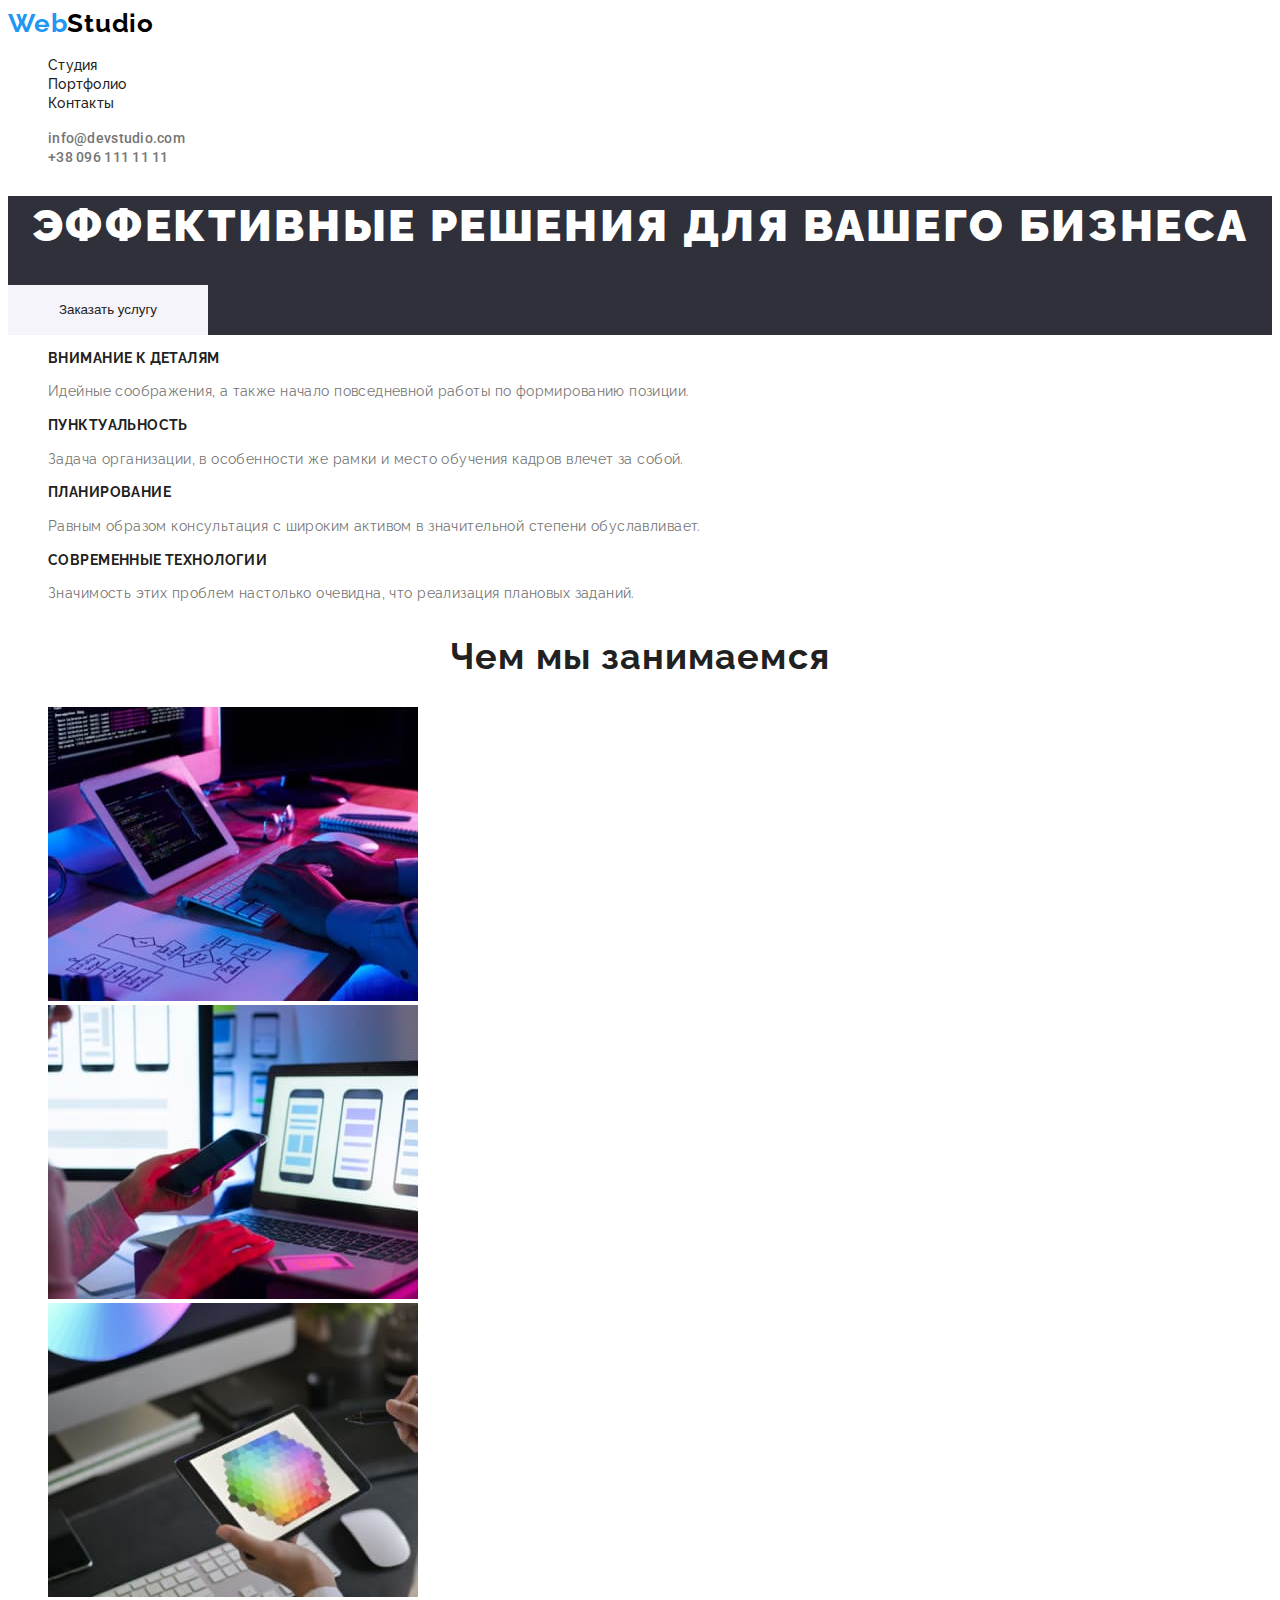
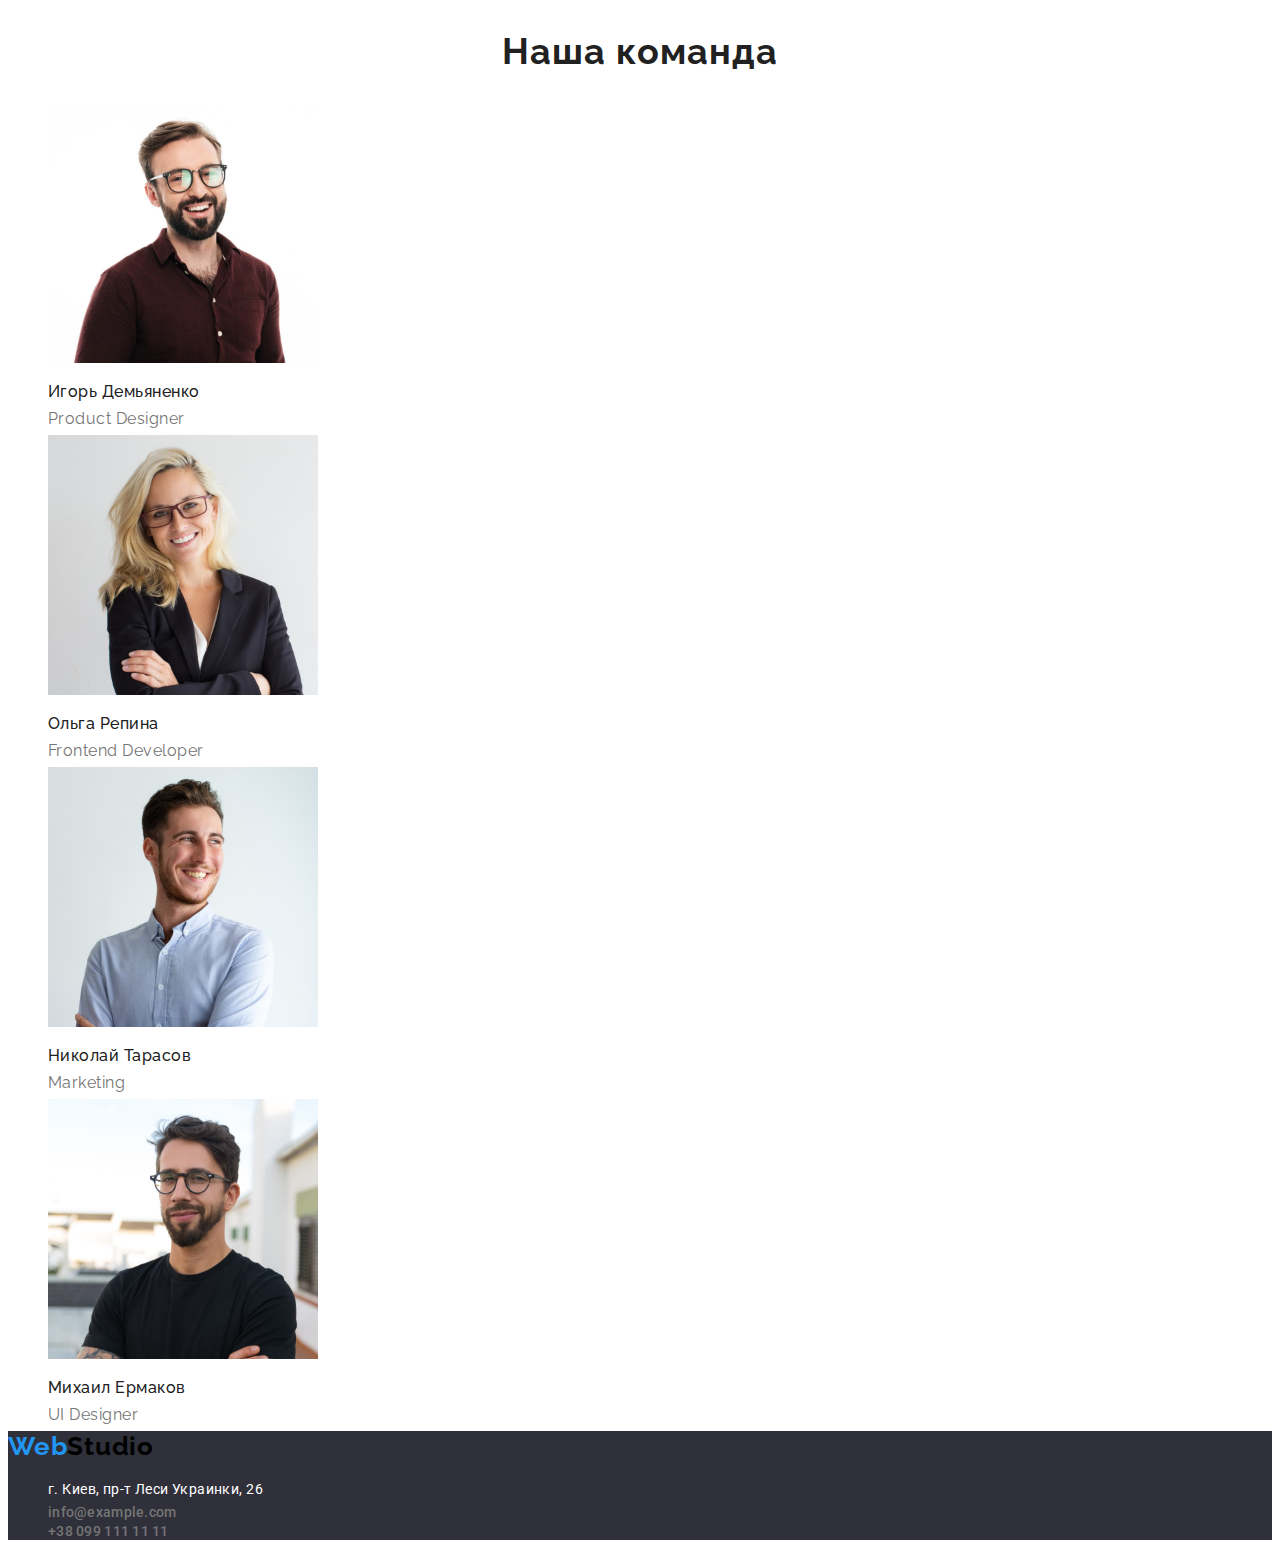
==== index.html @ 4fea5df1 "Add files via upload" ====
<!DOCTYPE html>
<html lang="ru">
<head>
    <meta charset="UTF-8">
    <meta http-equiv="X-UA-Compatible" content="IE=edge">
    <meta name="viewport" content="width=device-width, initial-scale=1.0">
    <link rel="stylesheet" href="./css/styles.css">
    <link rel="preconnect" href="https://fonts.googleapis.com">
<link rel="preconnect" href="https://fonts.gstatic.com" crossorigin>
<link href="https://fonts.googleapis.com/css2?family=Raleway:wght@700&family=Roboto:wght@400;500;700;900&display=swap" rel="stylesheet">
    <title>WebStudio</title>
</head>
<body>
    <header class="header">
        <nav class="header-nav">
            <a class="Link-logo link" href="" lang="en">
            <span class="logo-web">Web</span><span class="logo-studio">Studio</span></a>
            <ul class="header-list list">
                <li class="header-item"><a href="index.html" class="header-link link">Студия</a></li>
                <li class="header-item"><a href="portfilio.html" class="header-link link">Портфолио</a></li>
                <li class="header-item"><a href="#contacts" class="header-link link">Контакты</a></li>
            </ul>
        </nav>
        <ul class="contacts-list list">
            <li><a href="mailto:info@devstudio.com" class="mail link">info@devstudio.com</a></li>
            <li><a href="tel:+38 0961111111" class="tel link">+38 096 111 11 11</a></li>
        </ul>
    </header>
    <main>
        <!--Секция заказать услуги-->
        <section class="services">
            <h1 class="services-title">Эффективные решения для вашего бизнеса</h1>
            <button type="button" class="header-btn">Заказать услугу</button>
        </section>
        <!--Преимущества-->
        <section class="advantages">
            <h2 class="advantages-sicret-title">Наши преимущества</h2>
        <ul class="advantages-list list">
            <li><h3 class="advantages-title-list">Внимание к деталям</h3>
            <p class="text-after-title">Идейные соображения, а также начало повседневной работы по формированию позиции.
            </p>
            </li>
            <li><h3 class="advantages-title-list">Пунктуальность</h3>
            <p class="text-after-title">Задача организации, в особенности же рамки и место обучения кадров влечет за собой.</p>
            </li>
            <li><h3 class="advantages-title-list">Планирование</h3>
            <p class="text-after-title">Равным образом консультация с широким активом в значительной степени обуславливает.</p>
            </li>
            <li><h3 class="advantages-title-list">Современные технологии</h3>
            <p class="text-after-title">Значимость этих проблем настолько очевидна, что реализация плановых заданий.</p>
            </li>
        </ul>
        </section>
        <!---Чем мы занимаемся-->
        <section class="our-work">
            <h2 class="our-work-title">Чем мы занимаемся</h2>
            <ul class="our-work-list list">
                <li><img src="./img/What_are_we_duing-img1.jpg" alt="Разроботка структуры сайта" width="370" height="294" /></li>
                <li><img src="./img/What_are_we_duing-img2.jpg" alt="Настройка адаптивой загрузки" width="370"height="294" /></li>
                <li><img src="./img/What_are_we_duing-img3.jpg" alt="Работа дизайнера" width="370"height="294" /></li>
            </ul>
        </section>
        <!--Наша команда-->
        <section class="our-team">
            <h2 class="our-team-title">Наша команда</h2>
            <ul class="our-team-list list">
                <li>
                    <img src="./img/our_team-1.jpg" alt="Игорь Демьяненко" width="270" height="260">
                    <h3 class="our-team-name">Игорь Демьяненко</h3>
                    <p lang="en" class="text-after-name">Product Designer</p>
                </li>
                <li>
                    <img src="./img/our_team-2.jpg" alt="Ольга Репина"width="270" height="260">
                    <h3 class="our-team-name">Ольга Репина</h3>
                    <p lang="en" class="text-after-name">Frontend Developer</p>
                </li>
                <li>
                    <img src="./img/our_team-3.jpg" alt="Николай Тарасов"width="270" height="260">
                    <h3 class="our-team-name">Николай Тарасов</h3>
                    <p lang="en" class="text-after-name">Marketing</p>
                </li>
                <li>
                    <img src="./img/our_team-4.jpg" alt="Михаил Ермаков"width="270" height="260">
                    <h3 class="our-team-name">Михаил Ермаков</h3>
                    <p lang="en" class="text-after-name">UI Designer</p>
                </li>
            </ul>
        </section>
    </main>
    <footer class="footer">
        <a class="Link-logo link" href="" lang="en">
        <span class="logo-web">Web</span><span class="logo-studio">Studio</span></a>
        <address>
            <a name="contacts"></a>
            <ul class="footer-list list">
                <li><a href="https://www.google.com/maps/place/%D0%B1%D1%83%D0%BB.+%D0%9B%D0%B5%D1%81%D0%B8+%D0%A3%D0%BA%D1%80%D0%B0%D0%B8%D0%BD%D0%BA%D0%B8,+26,+%D0%9A%D0%B8%D0%B5%D0%B2,+02000/@50.4265807,30.5383858,17z/data=!3m1!4b1!4m5!3m4!1s0x40d4cf0e033ecbe9:0x57a4dffefec77da0!8m2!3d50.4265807!4d30.5383858" target="_blank" rel="noopener noreferrer nofollow" class="address link">г. Киев, пр-т Леси Украинки, 26</a></li>
                <li><a href="mailto:info@example.com" class="mail link">info@example.com</a></li>
                <li><a href="tel:+380991111111" class="tel link">+38 099 111 11 11</a></li>
            </ul>
        </address>
    </footer>
    
</body>
</html>
---- css/styles.css ----
:root {
--accent-color: #2196F3;

}


body {
    color:#212121;
    font-family: 'Raleway', sans-serif;
}

.list {
    list-style: none;
}

.link {
    text-decoration: none;
}

/* ---------------------------------HEADER--------------------------*/

.Link-logo {
font-weight: 700;
font-size: 26px;
line-height: 1.20;
letter-spacing: 0.03em;
}

.logo-web {
color: #2196F3; 
}

.logo-studio {
color: #000000;
}

.header-item {
    color: #212121;
}
.header-link {
color: inherit;
font-weight: 500;
font-size: 14px;
line-height:1.10;
letter-spacing: 0.02em
}

.header-link:hover,
.header-link:focus {
color: var(--accent-color)
}

.mail {
font-family: 'Roboto';
font-style: normal;
font-weight: 500;
font-size: 14px;
line-height: 1.10;
letter-spacing: 0.02em;
color: #757575;   
}

.mail:hover,
.mail:focus {
color: var(--accent-color)
}

.tel {
font-family: 'Roboto';
font-style: normal;
font-weight: 500;
font-size: 14px;
line-height: 1.10;
letter-spacing: 0.02em;
color: #757575;
}

.tel:hover,
.tel:focus {
color: var(--accent-color)
}

/* ----------------------Секция заказать услуги---------------- */
.services {
background-color: #2F303A;;
}

.services-title {
font-weight: 900;
font-size: 44px;
line-height: 1.36;
text-align: center;
letter-spacing: 0.06em;
text-transform: uppercase;
color: #FFFFFF;
}
.header-btn {
color: #212121;
background-color: #F5F4FA;
width: 200px;
height: 50px;
cursor: pointer;
border: none;
}

.header-btn:hover {
color: #FFFFFF;
background-color: #2196F3;
}

/* ----------------------------Преимущества-------------------- */

.advantages-sicret-title {
position: absolute;
white-space: nowrap;
width: 1px;
height: 1px;
overflow: hidden;
border: 0;
padding: 0;
clip: rect(0 0 0 0);
clip-path: inset(50%);
margin: -1px;
}
.advantages-title-list {
font-weight: 700;
font-size: 14px;
line-height: 1.10;
letter-spacing: 0.03em;
text-transform: uppercase;
color: #212121;
}
.text-after-title {
font-weight: 400;
font-size: 14px;
line-height: 1.70;
letter-spacing: 0.03em;
color: #757575;
}

/* -------------------------Чем мы занимаемся---------------- */

.our-work-title {
font-weight: 700;
font-size: 36px;
line-height: 1.16;
text-align: center;
letter-spacing: 0.03em;
color: #212121;    
}

/* ---------------------------Наша команда----------------------- */

.our-team-title {
font-weight: 700;
font-size: 36px;
line-height: 1.16;
text-align: center;
letter-spacing: 0.03em;
color: #212121;
}

.our-team-name {
font-weight: 500;
font-size: 16px;
line-height: 1.18;
/* text-align: center; */
letter-spacing: 0.03em;
color: #212121;
}
.text-after-name {
font-weight: 400;
font-size: 16px;
line-height: 1.18px;
/* text-align: center; */
letter-spacing: 0.03em;
color: #757575;
}

/* ---------------------------------FOOTER-------------------- */

.footer {
background-color:#2F303A;
}

.address {
font-family: 'Roboto';
font-style: normal;
font-weight: 400;
font-size: 14px;
line-height: 1.70;
letter-spacing: 0.03em;
color: #FFFFFF;
}

/* -----------------------------2page PORTFOLIO--------------- */

/* -----------------------------portfilio-nav----------------- */

.nav-btn {
font-family: 'Roboto';
font-style: normal;
font-weight: 500;
font-size: 16px;
line-height: 1.60;
letter-spacing: 0.03em;
color: #212121;
background-color: #F5F4FA;
cursor: pointer;
border: none;
}

.nav-btn:hover,
.nav-btn:focus {
color: #FFFFFF;
background-color: #2196F3;    
}

/* ---------------------------------POSTERS----------------- */

.posters-title {
font-weight: 700;
font-size: 18px;
line-height: 2.00;
letter-spacing: 0.06em;
color: #212121;
}
.text-ander-img {
font-family: 'Roboto';
font-style: normal;
font-weight: 400;
font-size: 16px;
line-height: 1.18;
letter-spacing: 0.03em;
color: #757575;
}
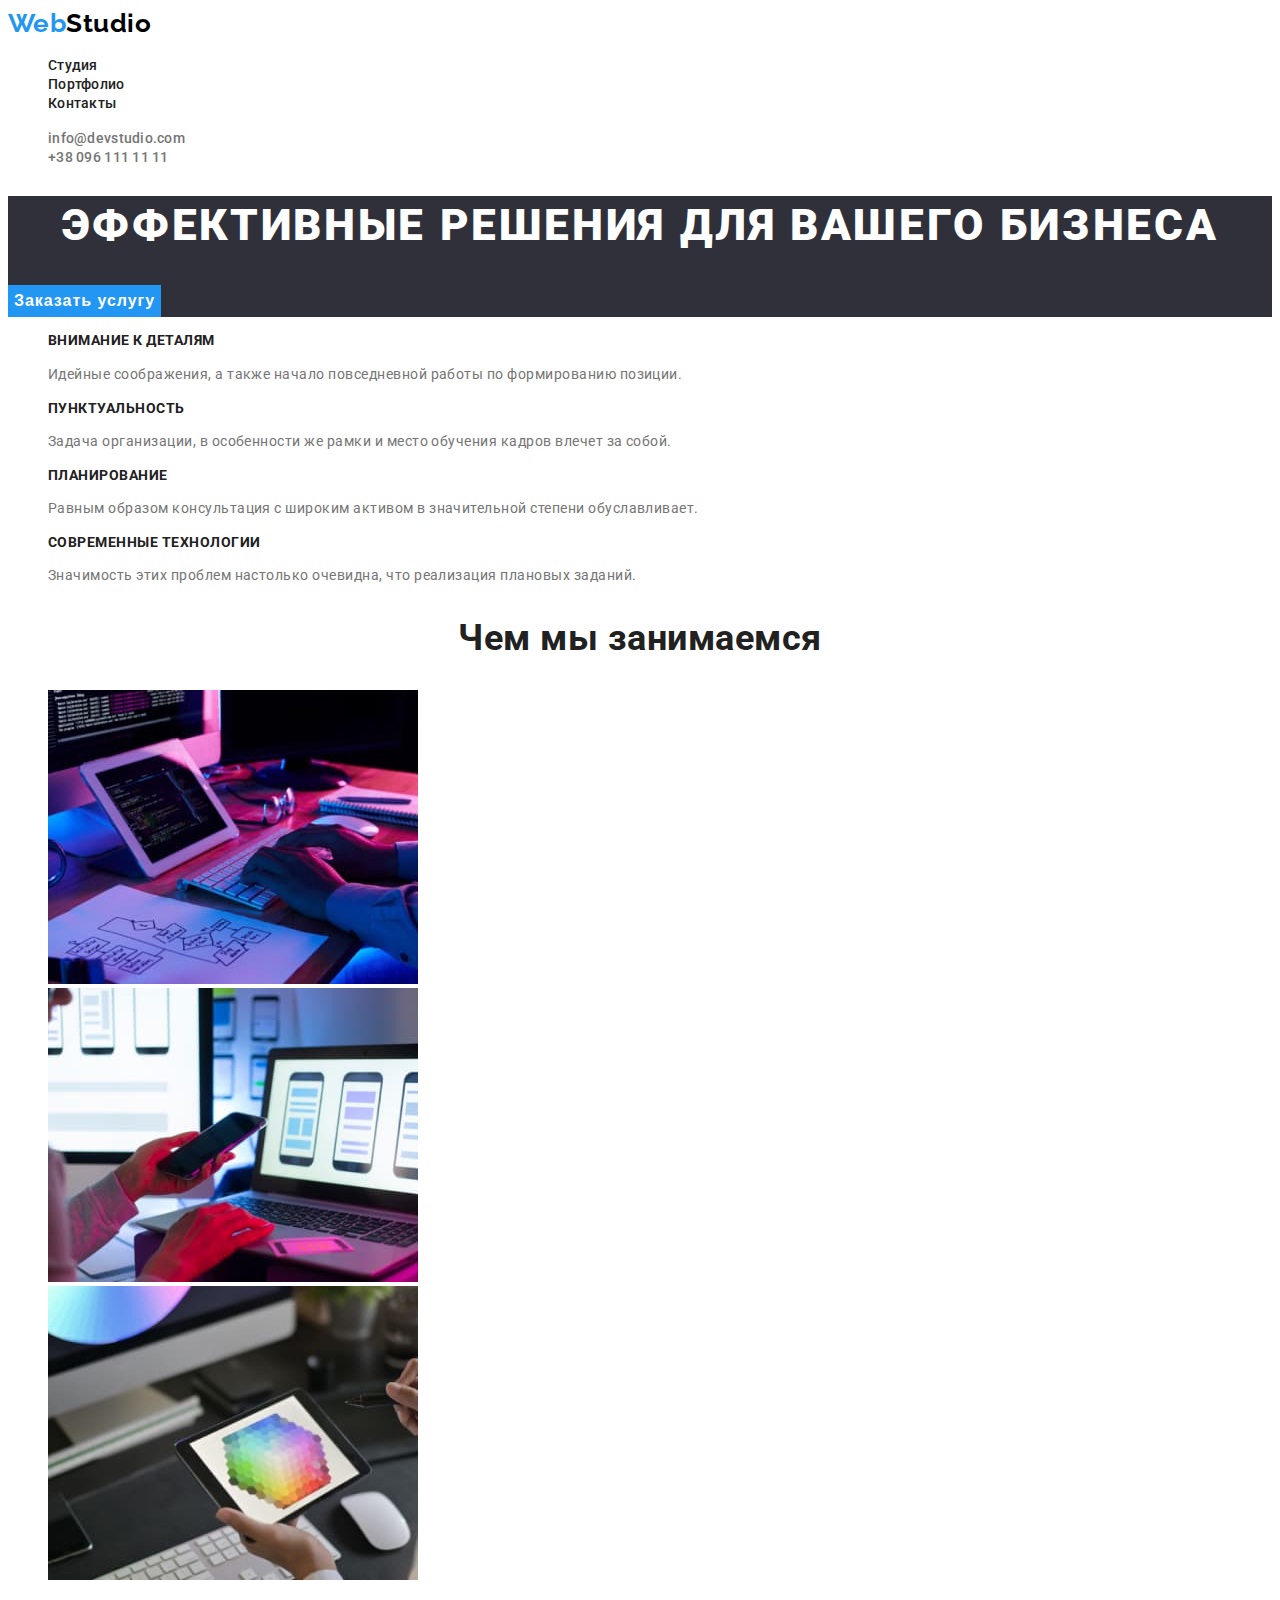
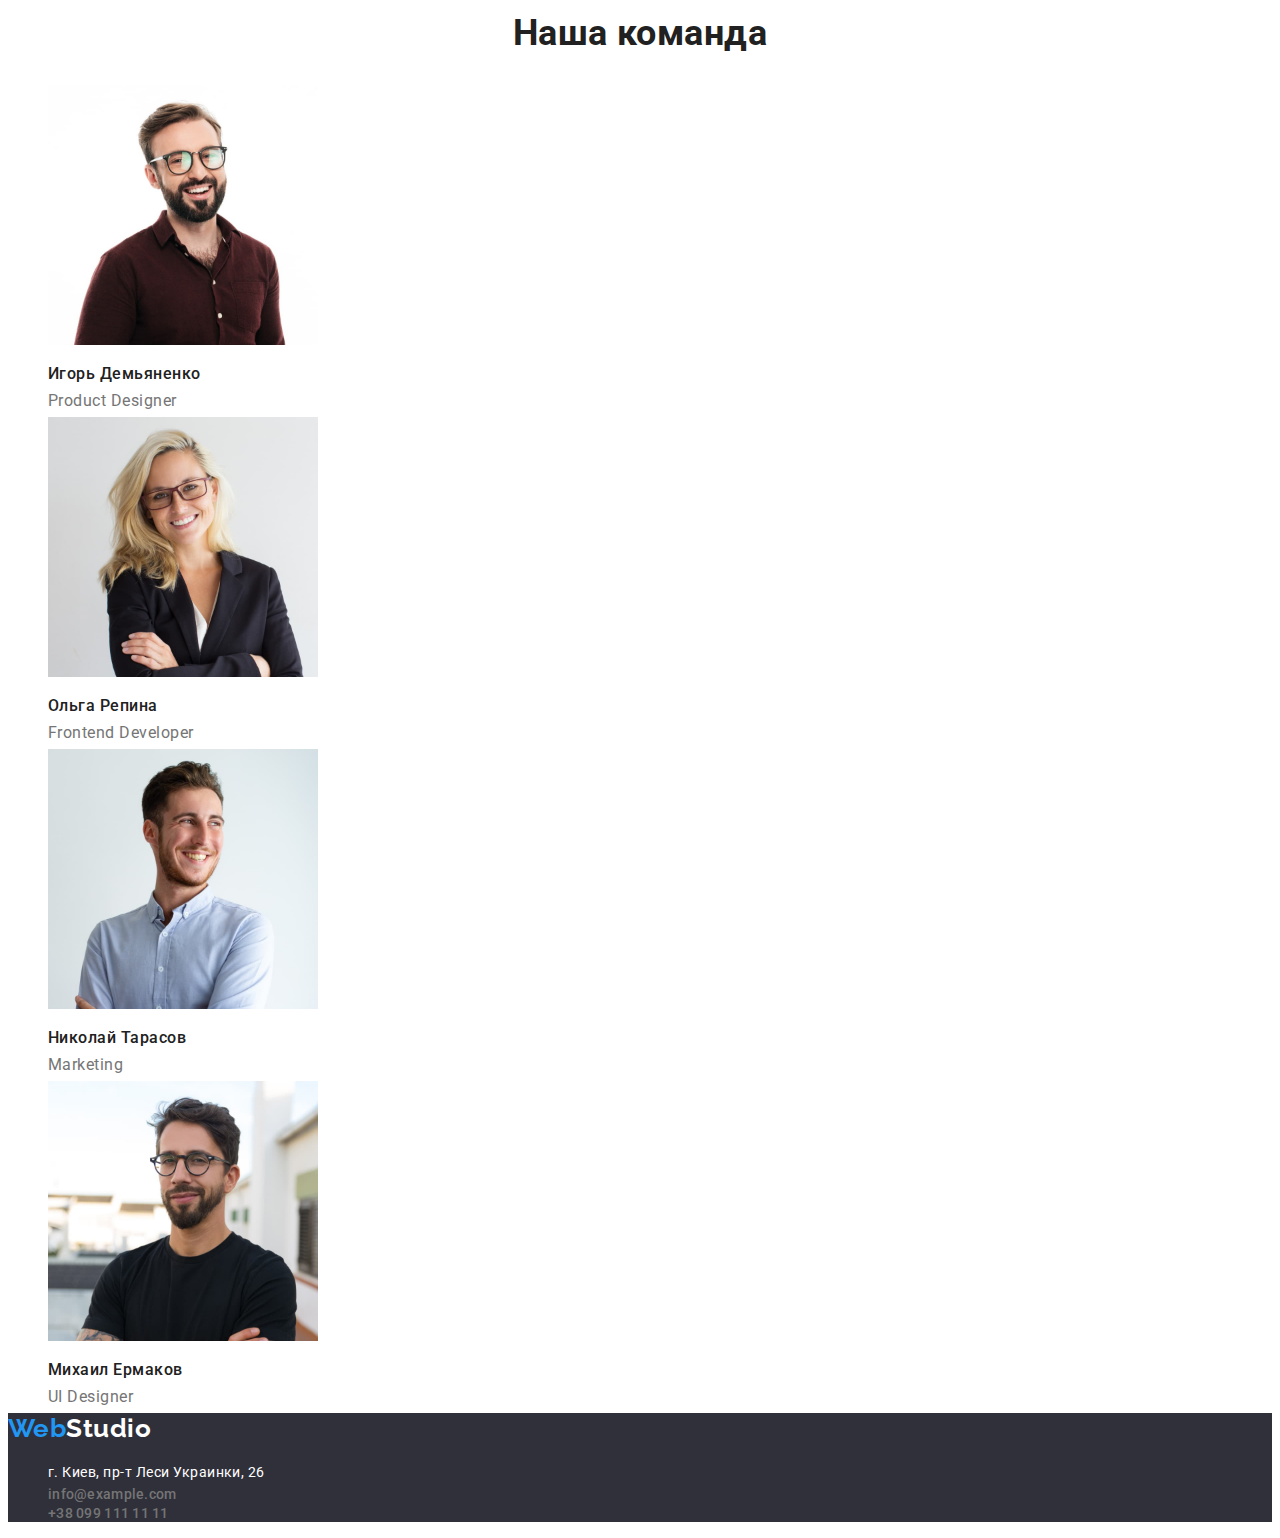
==== commit 87452b37: "Add files via upload" ====
--- a/index.html
+++ b/index.html
@@ -6,31 +6,31 @@
     <meta name="viewport" content="width=device-width, initial-scale=1.0">
     <link rel="stylesheet" href="./css/styles.css">
     <link rel="preconnect" href="https://fonts.googleapis.com">
-<link rel="preconnect" href="https://fonts.gstatic.com" crossorigin>
-<link href="https://fonts.googleapis.com/css2?family=Raleway:wght@700&family=Roboto:wght@400;500;700;900&display=swap" rel="stylesheet">
+    <link rel="preconnect" href="https://fonts.gstatic.com" crossorigin>
+    <link href="https://fonts.googleapis.com/css2?family=Raleway:wght@700&family=Roboto:wght@400;500;700;900&display=swap" rel="stylesheet">
     <title>WebStudio</title>
 </head>
 <body>
     <header class="header">
         <nav class="header-nav">
-            <a class="Link-logo link" href="" lang="en">
+            <a class="link-logo link" href="./index.html" lang="en">
             <span class="logo-web">Web</span><span class="logo-studio">Studio</span></a>
             <ul class="header-list list">
-                <li class="header-item"><a href="index.html" class="header-link link">Студия</a></li>
-                <li class="header-item"><a href="portfilio.html" class="header-link link">Портфолио</a></li>
+                <li class="header-item"><a href="./index.html" class="header-link link">Студия</a></li>
+                <li class="header-item"><a href="./portfolio.html" class="header-link link">Портфолио</a></li>
                 <li class="header-item"><a href="#contacts" class="header-link link">Контакты</a></li>
             </ul>
         </nav>
         <ul class="contacts-list list">
             <li><a href="mailto:info@devstudio.com" class="mail link">info@devstudio.com</a></li>
-            <li><a href="tel:+38 0961111111" class="tel link">+38 096 111 11 11</a></li>
+            <li><a href="tel:+380961111111" class="tel link">+38 096 111 11 11</a></li>
         </ul>
     </header>
     <main>
         <!--Секция заказать услуги-->
         <section class="services">
             <h1 class="services-title">Эффективные решения для вашего бизнеса</h1>
-            <button type="button" class="header-btn">Заказать услугу</button>
+            <button type="button" class="services-btn">Заказать услугу</button>
         </section>
         <!--Преимущества-->
         <section class="advantages">
@@ -56,8 +56,8 @@
             <h2 class="our-work-title">Чем мы занимаемся</h2>
             <ul class="our-work-list list">
                 <li><img src="./img/What_are_we_duing-img1.jpg" alt="Разроботка структуры сайта" width="370" height="294" /></li>
-                <li><img src="./img/What_are_we_duing-img2.jpg" alt="Настройка адаптивой загрузки" width="370"height="294" /></li>
-                <li><img src="./img/What_are_we_duing-img3.jpg" alt="Работа дизайнера" width="370"height="294" /></li>
+                <li><img src="./img/What_are_we_duing-img2.jpg" alt="Настройка адаптивой загрузки" width="370" height="294" /></li>
+                <li><img src="./img/What_are_we_duing-img3.jpg" alt="Работа дизайнера" width="370" height="294" /></li>
             </ul>
         </section>
         <!--Наша команда-->
@@ -70,17 +70,17 @@
                     <p lang="en" class="text-after-name">Product Designer</p>
                 </li>
                 <li>
-                    <img src="./img/our_team-2.jpg" alt="Ольга Репина"width="270" height="260">
+                    <img src="./img/our_team-2.jpg" alt="Ольга Репина" width="270" height="260">
                     <h3 class="our-team-name">Ольга Репина</h3>
                     <p lang="en" class="text-after-name">Frontend Developer</p>
                 </li>
                 <li>
-                    <img src="./img/our_team-3.jpg" alt="Николай Тарасов"width="270" height="260">
+                    <img src="./img/our_team-3.jpg" alt="Николай Тарасов" width="270" height="260">
                     <h3 class="our-team-name">Николай Тарасов</h3>
                     <p lang="en" class="text-after-name">Marketing</p>
                 </li>
                 <li>
-                    <img src="./img/our_team-4.jpg" alt="Михаил Ермаков"width="270" height="260">
+                    <img src="./img/our_team-4.jpg" alt="Михаил Ермаков" width="270" height="260">
                     <h3 class="our-team-name">Михаил Ермаков</h3>
                     <p lang="en" class="text-after-name">UI Designer</p>
                 </li>
@@ -88,10 +88,10 @@
         </section>
     </main>
     <footer class="footer">
-        <a class="Link-logo link" href="" lang="en">
-        <span class="logo-web">Web</span><span class="logo-studio">Studio</span></a>
+        <a class="link-logo link" href="./index.html" lang="en">
+        <span class="logo-web">Web</span><span class="footer-logo-studio">Studio</span></a>
         <address>
-            <a name="contacts"></a>
+            <a id="contacts"></a>
             <ul class="footer-list list">
                 <li><a href="https://www.google.com/maps/place/%D0%B1%D1%83%D0%BB.+%D0%9B%D0%B5%D1%81%D0%B8+%D0%A3%D0%BA%D1%80%D0%B0%D0%B8%D0%BD%D0%BA%D0%B8,+26,+%D0%9A%D0%B8%D0%B5%D0%B2,+02000/@50.4265807,30.5383858,17z/data=!3m1!4b1!4m5!3m4!1s0x40d4cf0e033ecbe9:0x57a4dffefec77da0!8m2!3d50.4265807!4d30.5383858" target="_blank" rel="noopener noreferrer nofollow" class="address link">г. Киев, пр-т Леси Украинки, 26</a></li>
                 <li><a href="mailto:info@example.com" class="mail link">info@example.com</a></li>
--- a/css/styles.css
+++ b/css/styles.css
@@ -5,8 +5,11 @@
 
 
 body {
-    color:#212121;
-    font-family: 'Raleway', sans-serif;
+    /* color:#212121; */
+    font-family: 'Roboto', sans-serif;
+    font-size: 16px;
+    letter-spacing: 0.03em;
+    color: #757575;
 }
 
 .list {
@@ -19,11 +22,12 @@
 
 /* ---------------------------------HEADER--------------------------*/
 
-.Link-logo {
+.link-logo {
+font-family: 'Raleway';
+font-style: normal;
 font-weight: 700;
 font-size: 26px;
 line-height: 1.20;
-letter-spacing: 0.03em;
 }
 
 .logo-web {
@@ -35,7 +39,7 @@
 }
 
 .header-item {
-    color: #212121;
+color: #212121;
 }
 .header-link {
 color: inherit;
@@ -57,7 +61,7 @@
 font-size: 14px;
 line-height: 1.10;
 letter-spacing: 0.02em;
-color: #757575;   
+color: #757575;
 }
 
 .mail:hover,
@@ -94,19 +98,26 @@
 text-transform: uppercase;
 color: #FFFFFF;
 }
-.header-btn {
-color: #212121;
+.services-btn {
+color: #FFFFFF;
+/* color: #212121; */
 background-color: #F5F4FA;
-width: 200px;
-height: 50px;
 cursor: pointer;
 border: none;
-}
-
-.header-btn:hover {
-color: #FFFFFF;
+font-weight: 700;
+font-size: 16px;
+line-height: 1.90;
+/* display: flex;
+align-items: center;
+text-align: center; */
+letter-spacing: 0.06em;
 background-color: #2196F3;
 }
+
+/* .services-btn:hover {
+color: #FFFFFF;
+background-color: #2196F3;
+} */
 
 /* ----------------------------Преимущества-------------------- */
 
@@ -126,7 +137,6 @@
 font-weight: 700;
 font-size: 14px;
 line-height: 1.10;
-letter-spacing: 0.03em;
 text-transform: uppercase;
 color: #212121;
 }
@@ -134,8 +144,6 @@
 font-weight: 400;
 font-size: 14px;
 line-height: 1.70;
-letter-spacing: 0.03em;
-color: #757575;
 }
 
 /* -------------------------Чем мы занимаемся---------------- */
@@ -145,7 +153,6 @@
 font-size: 36px;
 line-height: 1.16;
 text-align: center;
-letter-spacing: 0.03em;
 color: #212121;    
 }
 
@@ -156,7 +163,6 @@
 font-size: 36px;
 line-height: 1.16;
 text-align: center;
-letter-spacing: 0.03em;
 color: #212121;
 }
 
@@ -165,19 +171,22 @@
 font-size: 16px;
 line-height: 1.18;
 /* text-align: center; */
-letter-spacing: 0.03em;
 color: #212121;
 }
 .text-after-name {
-font-weight: 400;
 font-size: 16px;
 line-height: 1.18px;
 /* text-align: center; */
-letter-spacing: 0.03em;
-color: #757575;
 }
 
 /* ---------------------------------FOOTER-------------------- */
+
+.footer-logo-studio {
+font-family: 'Raleway';
+font-style: normal;
+color: #FFFFFF;
+}
+
 
 .footer {
 background-color:#2F303A;
@@ -186,10 +195,8 @@
 .address {
 font-family: 'Roboto';
 font-style: normal;
-font-weight: 400;
 font-size: 14px;
 line-height: 1.70;
-letter-spacing: 0.03em;
 color: #FFFFFF;
 }
 
@@ -203,7 +210,6 @@
 font-weight: 500;
 font-size: 16px;
 line-height: 1.60;
-letter-spacing: 0.03em;
 color: #212121;
 background-color: #F5F4FA;
 cursor: pointer;
@@ -228,9 +234,6 @@
 .text-ander-img {
 font-family: 'Roboto';
 font-style: normal;
-font-weight: 400;
 font-size: 16px;
 line-height: 1.18;
-letter-spacing: 0.03em;
-color: #757575;
 }